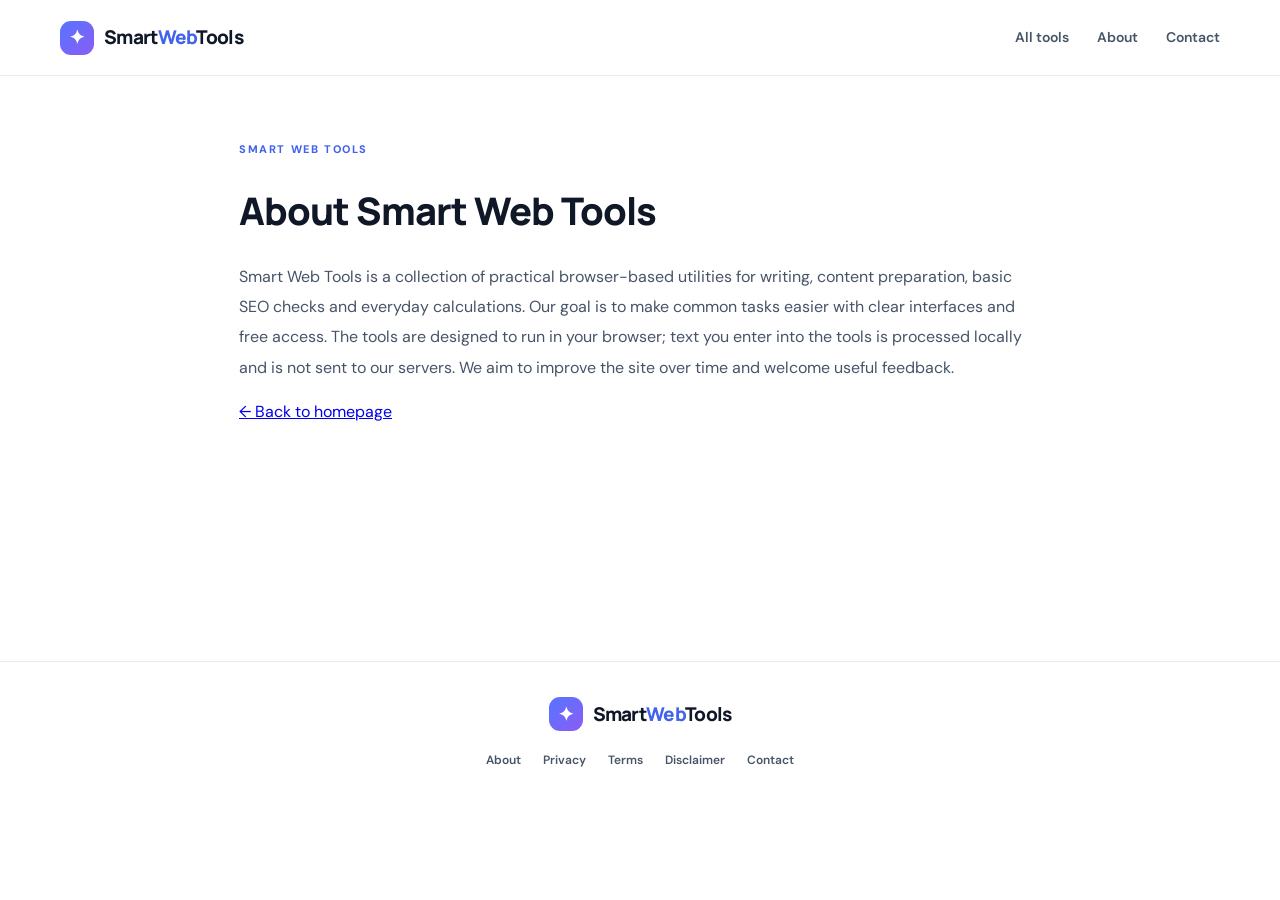
==== about.html @ bcb26a13 "Add files via upload" ====
<!doctype html><html lang="en"><head><meta charset="utf-8"><meta name="viewport" content="width=device-width,initial-scale=1"><title>About Smart Web Tools | Smart Web Tools</title><meta name="description" content="About Smart Web Tools for Smart Web Tools."><link rel="stylesheet" href="style.css"></head><body><header class="site-header"><a class="brand" href="index.html"><span class="brand-mark">✦</span><span>Smart<span class="brand-accent">Web</span>Tools</span></a><nav><a href="index.html#tools">All tools</a><a href="about.html">About</a><a href="contact.html">Contact</a></nav></header><main style="max-width:850px;min-height:65vh;padding-top:65px;padding-bottom:65px"><div class="eyebrow">SMART WEB TOOLS</div><h1 style="font:800 38px Manrope,sans-serif;letter-spacing:-1px">About Smart Web Tools</h1><p style="color:#475467;font-size:16px;line-height:1.9">Smart Web Tools is a collection of practical browser-based utilities for writing, content preparation, basic SEO checks and everyday calculations. Our goal is to make common tasks easier with clear interfaces and free access. The tools are designed to run in your browser; text you enter into the tools is processed locally and is not sent to our servers. We aim to improve the site over time and welcome useful feedback.</p><p><a href="index.html">← Back to homepage</a></p></main><footer class="footer"><a class="brand" href="index.html"><span class="brand-mark">✦</span><span>Smart<span class="brand-accent">Web</span>Tools</span></a><div class="footer-links"><a href="about.html">About</a><a href="privacy.html">Privacy</a><a href="terms.html">Terms</a><a href="disclaimer.html">Disclaimer</a><a href="contact.html">Contact</a></div></footer></body></html>
---- style.css ----
@import url('https://fonts.googleapis.com/css2?family=DM+Sans:wght@400;500;600;700&family=Manrope:wght@400;500;600;700;800&display=swap');
:root{--ink:#101828;--muted:#667085;--line:#e7eaf0;--bg:#fff;--soft:#f7f8fc;--blue:#4263eb;--purple:#7257d8}
*{box-sizing:border-box}html{scroll-behavior:smooth}body{margin:0;background:var(--bg);color:var(--ink);font-family:'DM Sans',sans-serif;line-height:1.6}.site-header{height:76px;display:flex;align-items:center;justify-content:space-between;padding:0 max(calc((100% - 1160px)/2),24px);border-bottom:1px solid var(--line);background:#ffffffed;position:sticky;top:0;z-index:5;backdrop-filter:blur(12px)}.brand{display:flex;align-items:center;gap:10px;text-decoration:none;color:var(--ink);font-family:Manrope,sans-serif;font-weight:800;font-size:19px;letter-spacing:-.7px}.brand-mark{display:grid;place-items:center;width:34px;height:34px;border-radius:11px;color:white;background:linear-gradient(135deg,#5575ff,#8b5cf6);font-size:19px}.brand-accent{color:var(--blue)}nav{display:flex;gap:28px}nav a,.footer-links a{color:#475467;text-decoration:none;font-size:14px;font-weight:600}nav a:hover,.footer-links a:hover{color:var(--blue)}main{max-width:1160px;margin:auto;padding:0 24px}.hero{text-align:center;padding:92px 0 84px;background:radial-gradient(ellipse at 50% 10%,#eef1ff 0,transparent 54%)}.eyebrow{font-size:11px;font-weight:800;letter-spacing:1.6px;color:var(--blue)}.pulse{display:inline-block;width:7px;height:7px;border-radius:50%;background:#28b67a;margin-right:7px}.hero h1{font:800 clamp(39px,6vw,66px)/1.12 Manrope,sans-serif;letter-spacing:-3px;max-width:800px;margin:20px auto}.hero h1 span,.why-copy h2 span{color:var(--blue)}.hero-copy{font-size:17px;color:var(--muted);max-width:620px;margin:0 auto 28px}.primary-btn{display:inline-flex;gap:24px;align-items:center;background:var(--ink);color:white;text-decoration:none;padding:14px 20px;border-radius:10px;font-weight:700;font-size:14px;box-shadow:0 8px 20px #10182820}.primary-btn:hover{background:var(--blue)}.hero-note{display:flex;justify-content:center;gap:20px;flex-wrap:wrap;color:#667085;font-size:12px;margin-top:26px}.hero-note span{color:#159b68;font-weight:800}.tool-section{padding:54px 0 80px}.section-heading{display:flex;align-items:end;justify-content:space-between;gap:20px;margin-bottom:25px}.section-heading h2,.workspace h2{font:800 30px Manrope,sans-serif;letter-spacing:-1.1px;margin:5px 0 0}.search-wrap{display:flex;align-items:center;gap:9px;border:1px solid var(--line);border-radius:10px;padding:0 13px;width:230px;color:#98a2b3}.search-wrap input{border:0;outline:0;padding:12px 0;width:100%;font:14px 'DM Sans';background:transparent}.tool-grid{display:grid;grid-template-columns:repeat(4,1fr);gap:16px}.tool-card{display:flex;flex-direction:column;align-items:flex-start;text-align:left;min-height:205px;padding:21px;border:1px solid var(--line);border-radius:15px;background:white;cursor:pointer;transition:.2s;font-family:inherit}.tool-card:hover{transform:translateY(-4px);border-color:#b8c4ff;box-shadow:0 12px 30px #172b4d0d}.tool-icon{display:grid;place-items:center;width:42px;height:42px;border-radius:12px;font-weight:800;font-size:16px;margin-bottom:17px}.purple{background:#f0ebff;color:#7655d7}.blue{background:#eaf0ff;color:#4263eb}.orange{background:#fff0e5;color:#d97706}.green{background:#e7f8ef;color:#159b68}.pink{background:#ffedf4;color:#d63384}.yellow{background:#fff7dc;color:#a87900}.teal{background:#e4f8f7;color:#0d9488}.red{background:#ffeded;color:#dc4545}.tool-card-title{font-weight:800;font-size:15px;margin-bottom:5px}.tool-card-desc{font-size:12px;color:var(--muted);line-height:1.55}.card-link{font-size:12px;color:var(--blue);font-weight:800;margin-top:auto;padding-top:15px}.workspace{margin:0 0 80px;padding:28px;border:1px solid var(--line);border-radius:18px;background:var(--soft)}.workspace-top{display:flex;justify-content:space-between;align-items:center;margin-bottom:20px}.close-btn{border:1px solid var(--line);background:white;border-radius:9px;padding:8px 12px;cursor:pointer}.field{display:block;margin:14px 0 7px;font-size:13px;font-weight:700}.input,.textarea,select{width:100%;padding:12px 13px;border:1px solid #d9deea;border-radius:9px;font:14px 'DM Sans';background:white;color:var(--ink);outline-color:#8298ff}.textarea{min-height:150px;resize:vertical}.row-fields{display:grid;grid-template-columns:1fr 1fr;gap:15px}.actions{display:flex;gap:10px;flex-wrap:wrap;margin:15px 0}.action-btn{border:0;border-radius:9px;padding:11px 16px;background:var(--blue);color:white;font-weight:700;cursor:pointer}.action-btn.secondary{background:#e9edff;color:#334ecb}.result{background:white;border:1px solid var(--line);border-radius:11px;padding:16px;margin-top:14px}.stats{display:grid;grid-template-columns:repeat(4,1fr);gap:10px;margin-top:12px}.stat{background:white;border:1px solid var(--line);border-radius:10px;padding:12px}.stat strong{display:block;font:800 22px Manrope}.stat small{color:var(--muted)}.muted{color:var(--muted);font-size:13px}.hidden{display:none!important}.why-section{padding:70px 0;border-top:1px solid var(--line);display:grid;grid-template-columns:1fr 1fr;gap:70px}.why-copy h2{font:800 38px/1.2 Manrope;letter-spacing:-1.5px;margin:12px 0}.why-copy p,.content-note p{color:var(--muted);font-size:15px;max-width:470px}.benefit{display:flex;gap:18px;padding:17px 0;border-bottom:1px solid var(--line)}.benefit>span{font:800 13px Manrope;color:#98a2b3}.benefit b{font-size:14px}.benefit p{font-size:13px;color:var(--muted);margin:4px 0}.content-note{padding:35px;background:#f6f7ff;border:1px solid #e9eaff;border-radius:16px;margin-bottom:70px}.content-note h2{font:800 23px Manrope;letter-spacing:-.6px;margin:8px 0}.footer{border-top:1px solid var(--line);padding:35px max(calc((100% - 1160px)/2),24px);text-align:center}.footer .brand{justify-content:center}.footer p{color:var(--muted);font-size:13px}.footer-links{display:flex;justify-content:center;gap:22px;flex-wrap:wrap;margin:20px 0}.footer-links a{font-size:12px}.footer small{color:#98a2b3;font-size:11px}
@media(max-width:850px){.tool-grid{grid-template-columns:repeat(2,1fr)}.why-section{gap:35px}.site-header{padding:0 20px}}@media(max-width:600px){.site-header{height:66px}nav{gap:13px}nav a{font-size:12px}.brand{font-size:16px}.brand-mark{width:30px;height:30px}.hero{padding:65px 0}.hero h1{letter-spacing:-2px}.hero-copy{font-size:15px}.section-heading{align-items:flex-start;flex-direction:column}.search-wrap{width:100%}.tool-grid{gap:10px}.tool-card{padding:15px;min-height:210px}.tool-card-desc{font-size:11px}.workspace{padding:18px}.stats{grid-template-columns:repeat(2,1fr)}.why-section{grid-template-columns:1fr;padding:50px 0;gap:20px}.row-fields{grid-template-columns:1fr}.content-note{padding:23px}.footer-links{gap:13px}}
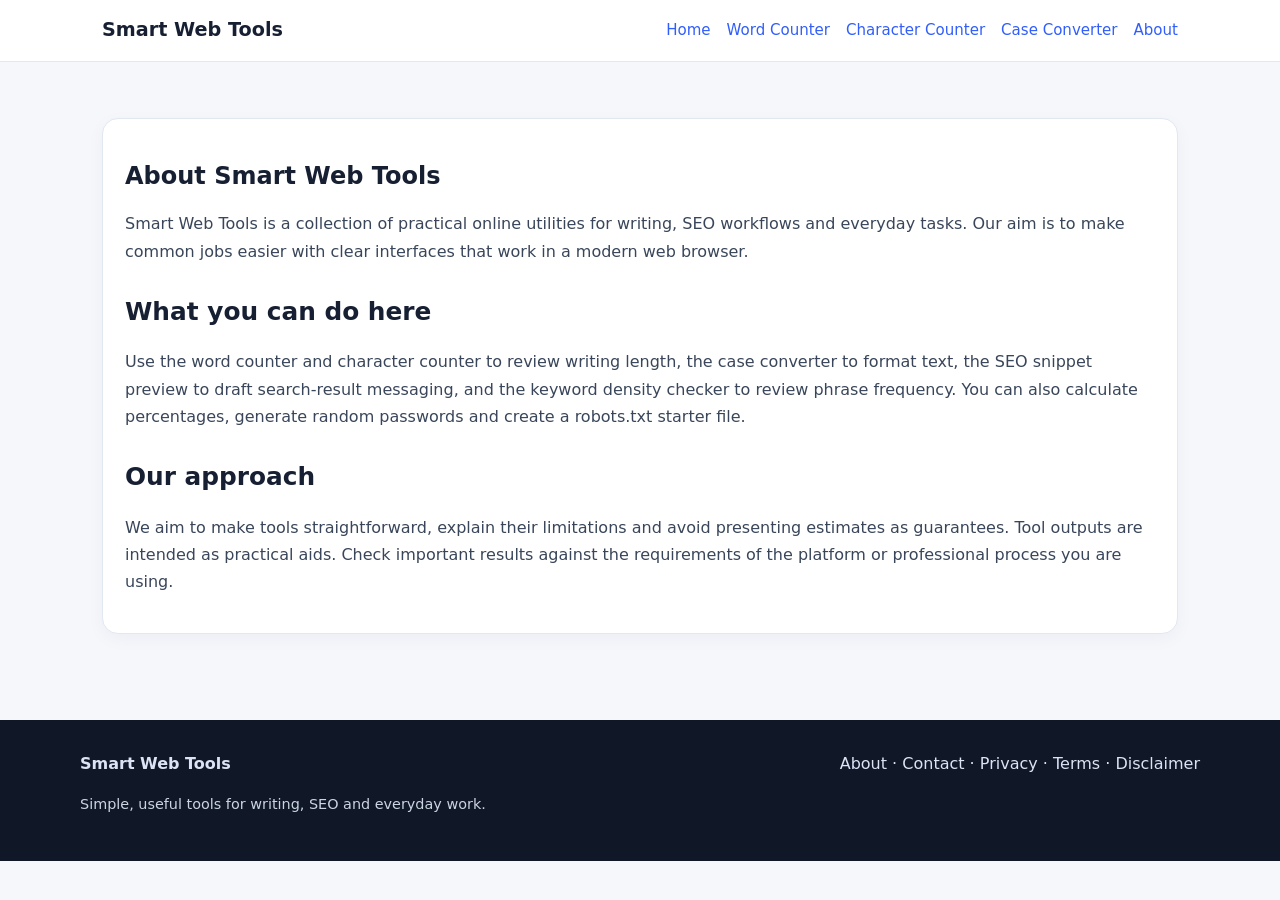
==== commit 22cba2a6: "Add files via upload" ====
--- a/about.html
+++ b/about.html
@@ -1 +1,30 @@
-<!doctype html><html lang="en"><head><meta charset="utf-8"><meta name="viewport" content="width=device-width,initial-scale=1"><title>About Smart Web Tools | Smart Web Tools</title><meta name="description" content="About Smart Web Tools for Smart Web Tools."><link rel="stylesheet" href="style.css"></head><body><header class="site-header"><a class="brand" href="index.html"><span class="brand-mark">✦</span><span>Smart<span class="brand-accent">Web</span>Tools</span></a><nav><a href="index.html#tools">All tools</a><a href="about.html">About</a><a href="contact.html">Contact</a></nav></header><main style="max-width:850px;min-height:65vh;padding-top:65px;padding-bottom:65px"><div class="eyebrow">SMART WEB TOOLS</div><h1 style="font:800 38px Manrope,sans-serif;letter-spacing:-1px">About Smart Web Tools</h1><p style="color:#475467;font-size:16px;line-height:1.9">Smart Web Tools is a collection of practical browser-based utilities for writing, content preparation, basic SEO checks and everyday calculations. Our goal is to make common tasks easier with clear interfaces and free access. The tools are designed to run in your browser; text you enter into the tools is processed locally and is not sent to our servers. We aim to improve the site over time and welcome useful feedback.</p><p><a href="index.html">← Back to homepage</a></p></main><footer class="footer"><a class="brand" href="index.html"><span class="brand-mark">✦</span><span>Smart<span class="brand-accent">Web</span>Tools</span></a><div class="footer-links"><a href="about.html">About</a><a href="privacy.html">Privacy</a><a href="terms.html">Terms</a><a href="disclaimer.html">Disclaimer</a><a href="contact.html">Contact</a></div></footer></body></html>+<!doctype html>
+<html lang="en">
+<head>
+<meta charset="utf-8">
+<meta name="viewport" content="width=device-width, initial-scale=1">
+<title>About Smart Web Tools | Smart Web Tools</title>
+<meta name="description" content="Learn about Smart Web Tools and our goal of providing simple browser-based utilities.">
+<meta name="robots" content="index,follow">
+<link rel="canonical" href="https://smart-web-tool.github.io/smart-web-tools/about.html">
+<meta name="theme-color" content="#101828">
+<meta property="og:type" content="website">
+<meta property="og:site_name" content="Smart Web Tools">
+<meta property="og:title" content="About Smart Web Tools | Smart Web Tools">
+<meta property="og:description" content="Learn about Smart Web Tools and our goal of providing simple browser-based utilities.">
+<meta property="og:url" content="https://smart-web-tool.github.io/smart-web-tools/about.html">
+<meta name="twitter:card" content="summary">
+<link rel="icon" href="https://smart-web-tool.github.io/smart-web-tools/favicon.svg" type="image/svg+xml">
+<link rel="stylesheet" href="https://smart-web-tool.github.io/smart-web-tools/style.css">
+<script type="application/ld+json">[{"@context": "https://schema.org", "@type": "WebSite", "name": "Smart Web Tools", "url": "https://smart-web-tool.github.io/smart-web-tools/", "description": "Free browser-based online tools for writing, SEO and everyday calculations."}]</script>
+</head><a class="skip" href="#main">Skip to content</a>
+<header class="site-header"><div class="nav">
+<a class="logo" href="index.html">Smart Web Tools</a>
+<nav class="nav-links" aria-label="Main navigation">
+<a href="index.html">Home</a><a href="word-counter/">Word Counter</a>
+<a href="character-counter/">Character Counter</a><a href="case-converter/">Case Converter</a>
+<a href="about.html">About</a>
+</nav></div></header><main id="main"><section class="content-card"><h1>About Smart Web Tools</h1><p>Smart Web Tools is a collection of practical online utilities for writing, SEO workflows and everyday tasks. Our aim is to make common jobs easier with clear interfaces that work in a modern web browser.</p><h2>What you can do here</h2><p>Use the word counter and character counter to review writing length, the case converter to format text, the SEO snippet preview to draft search-result messaging, and the keyword density checker to review phrase frequency. You can also calculate percentages, generate random passwords and create a robots.txt starter file.</p><h2>Our approach</h2><p>We aim to make tools straightforward, explain their limitations and avoid presenting estimates as guarantees. Tool outputs are intended as practical aids. Check important results against the requirements of the platform or professional process you are using.</p></section></main><footer class="site-footer"><div class="footer-inner">
+<div><strong>Smart Web Tools</strong><p class="small" style="color:#cbd5e1">Simple, useful tools for writing, SEO and everyday work.</p></div>
+<div><a href="about.html">About</a> · <a href="contact.html">Contact</a> · <a href="privacy.html">Privacy</a> · <a href="terms.html">Terms</a> · <a href="disclaimer.html">Disclaimer</a></div>
+</div></footer></body></html>
